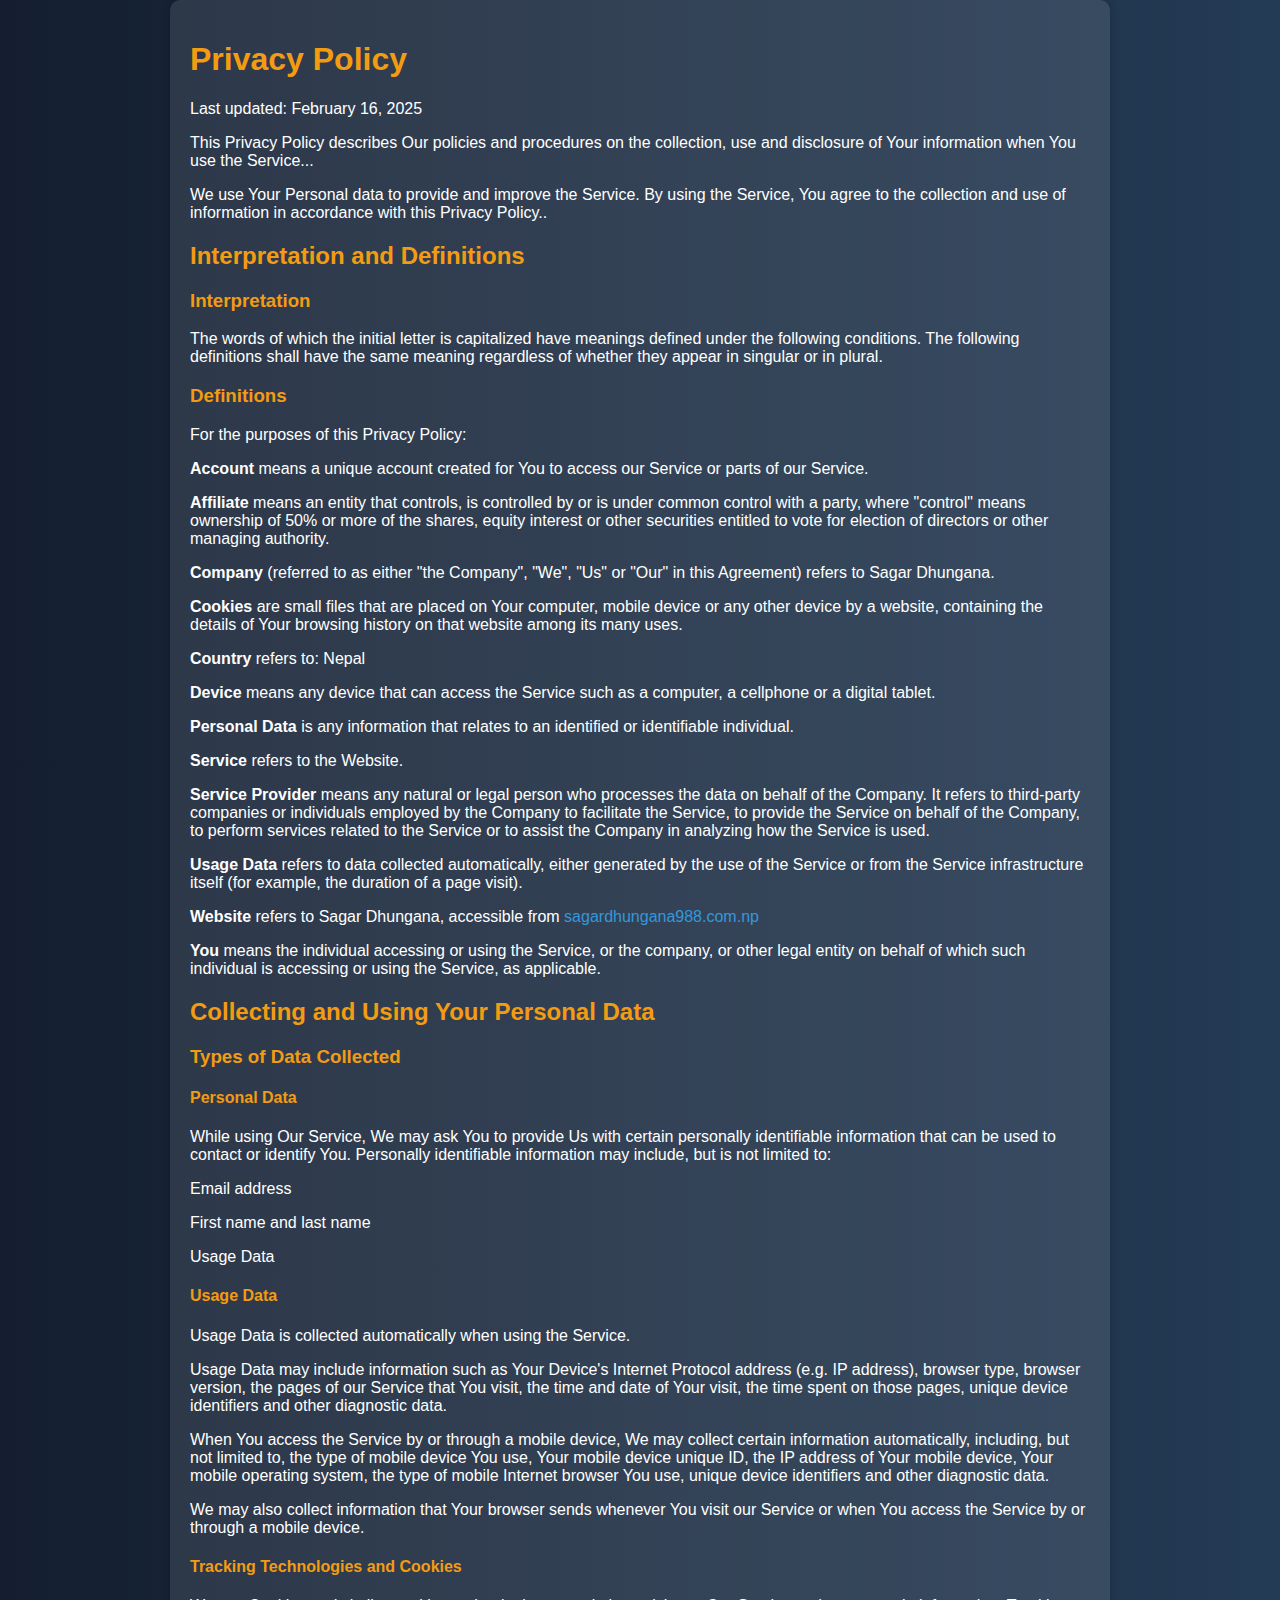
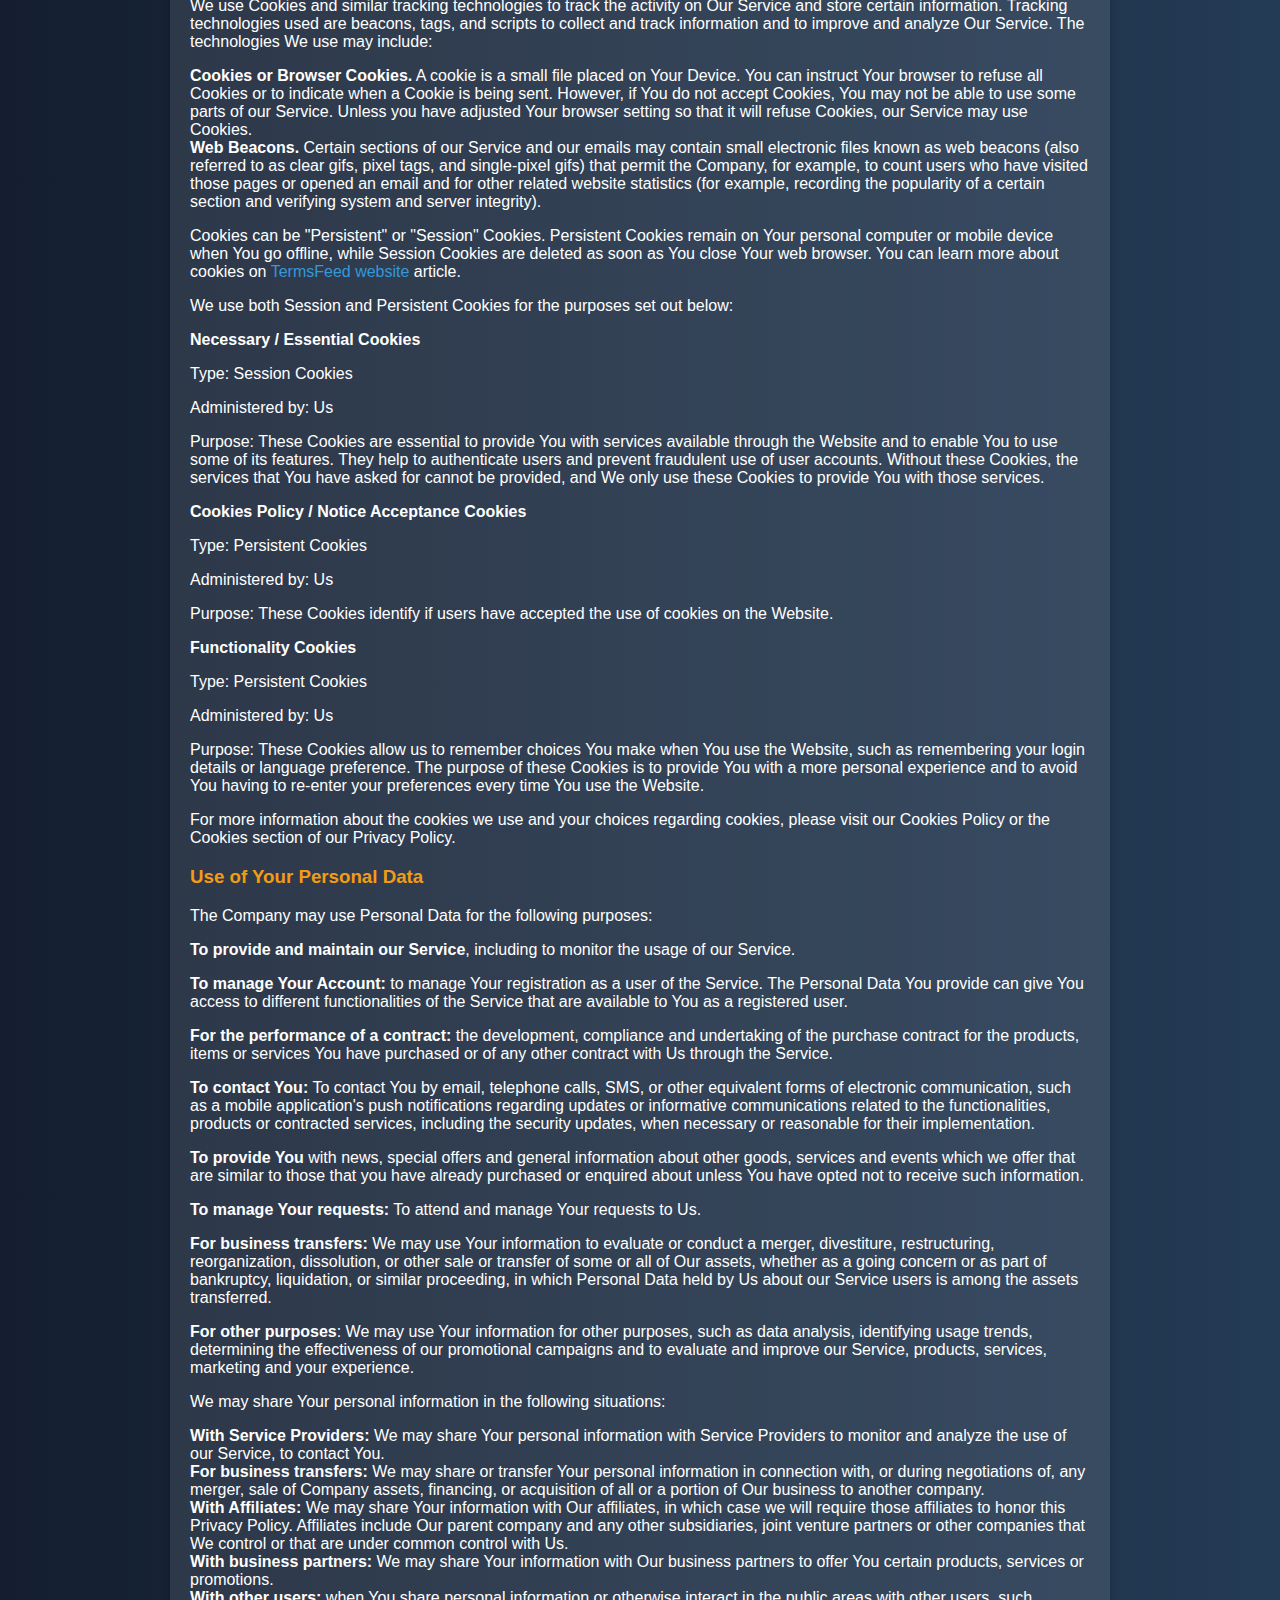
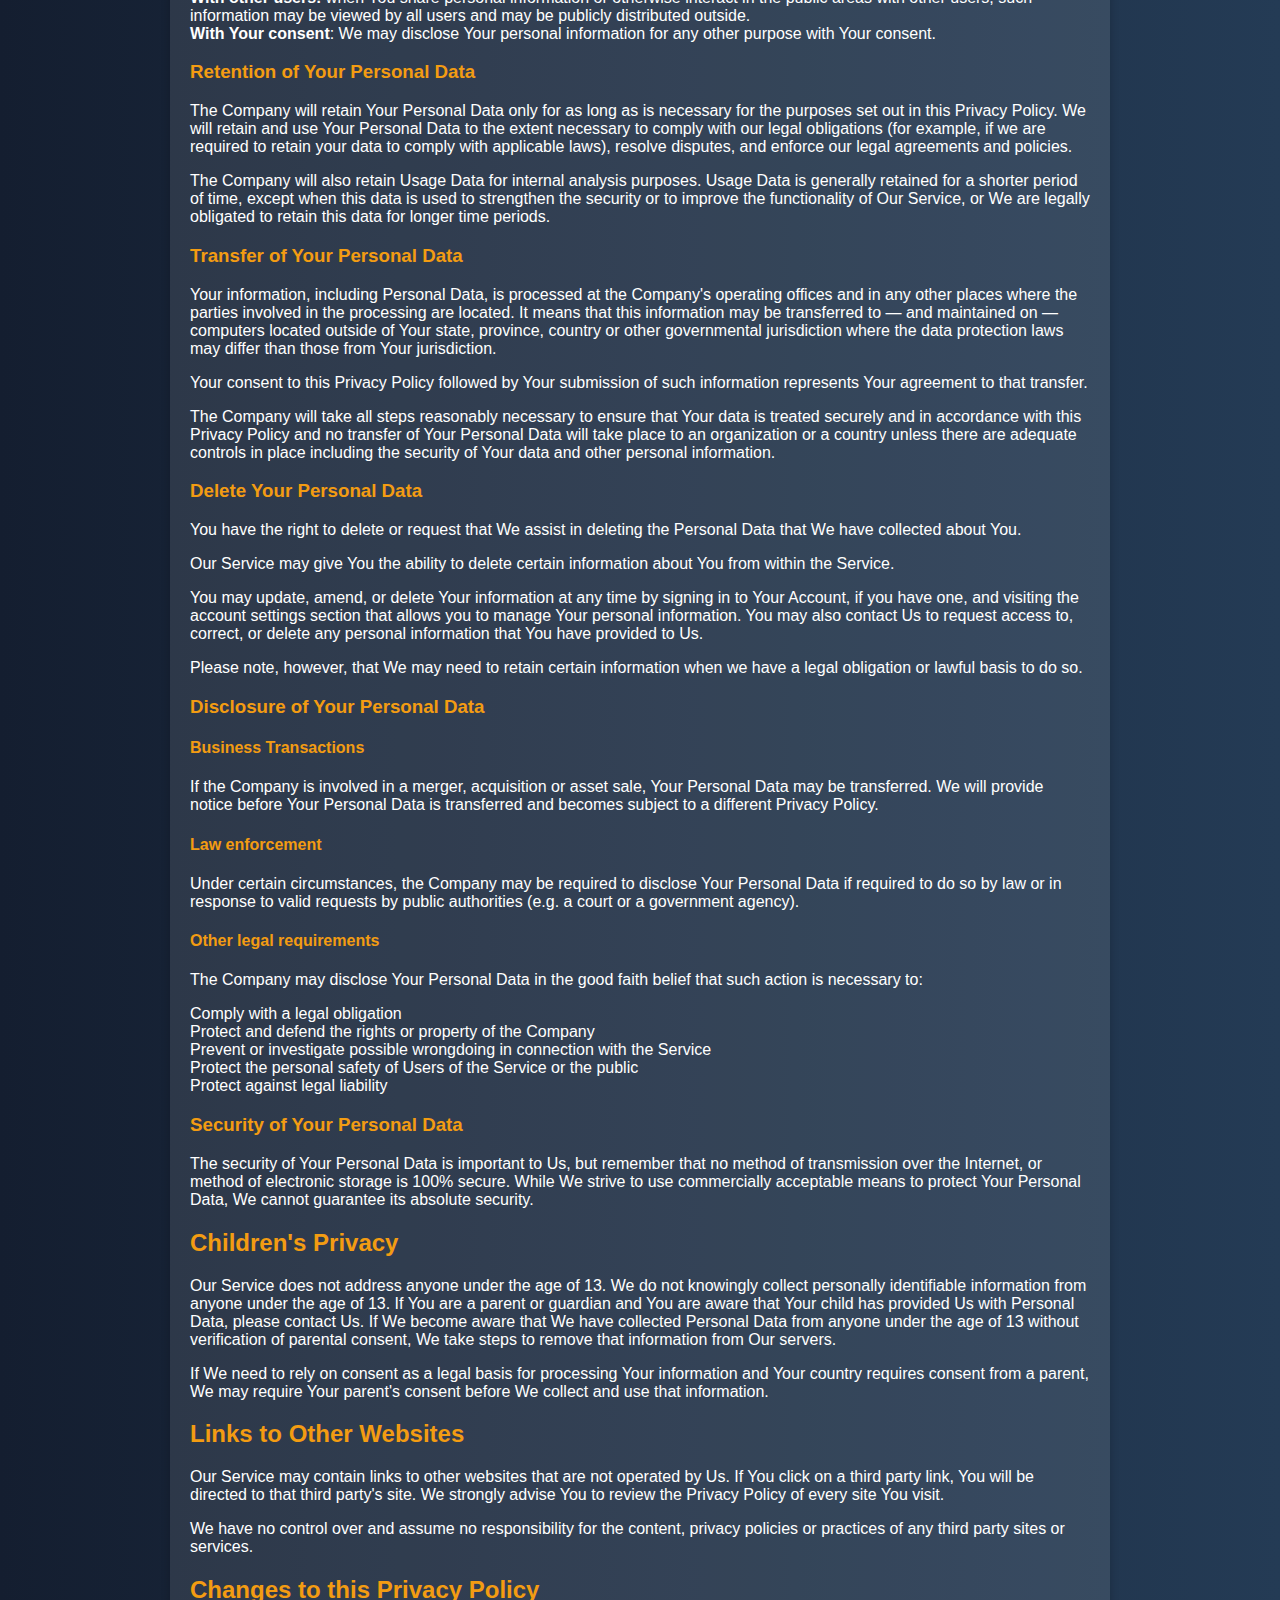
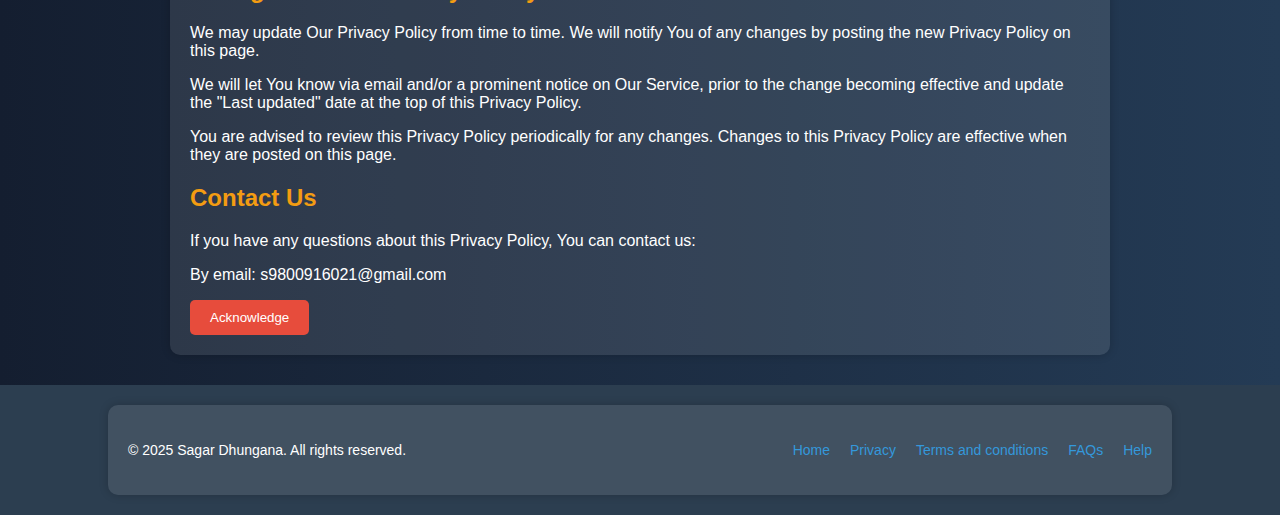
==== privacy.html @ ce271935 "added work files to repo" ====
<!DOCTYPE html>
<html lang="en">
<head>
    <meta charset="UTF-8">
    <meta name="viewport" content="width=device-width, initial-scale=1.0">
    <title>Privacy Policy</title>
    <style>
        body {
            font-family: 'Arial', sans-serif;
            background: linear-gradient(to right, #141e30, #243b55);
            color: white;
            margin: 0;
            padding: 0;
            display: flex;
            justify-content: center;
            align-items: center;
            flex-direction: column;
            min-height: 100vh;
        }
        .container {
            width: 80%;
            max-width: 900px;
            background: rgba(255, 255, 255, 0.1);
            padding: 20px;
            border-radius: 10px;
            box-shadow: 0 0 10px rgba(0, 0, 0, 0.2);
            margin-bottom: 30px; /* Added margin for better spacing from footer */
        }
        h1, h2, h3, h4 {
            color: #f39c12;
        }
        a {
            color: #3498db;
            text-decoration: none;
        }
        a:hover {
            text-decoration: underline;
        }
        ul {
            list-style: none;
            padding: 0;
        }
        .cta-button {
            background: #e74c3c;
            color: white;
            padding: 10px 20px;
            border: none;
            cursor: pointer;
            border-radius: 5px;
            transition: 0.3s;
        }
        .cta-button:hover {
            background: #c0392b;
        }
        
        /* Footer Styles */
        footer {
            width: 100%;
            background-color: #2c3e50;
            padding: 20px 0;
            color: white;
            text-align: center;
            position: relative;
            bottom: 0;
            flex-shrink: 0;
        }
        footer .container {
            display: flex;
            justify-content: space-between;
            align-items: center;
            flex-wrap: wrap;
            max-width: 1200px;
            margin: 0 auto;
        }
        footer nav ul {
            display: flex;
            gap: 20px;
        }
        footer nav ul li {
            list-style: none;
        }
        footer nav ul li a {
            color: #3498db;
            text-decoration: none;
            font-size: 14px;
        }
        footer nav ul li a:hover {
            text-decoration: underline;
        }
        footer p {
            font-size: 14px;
            margin: 0;
        }
    </style>
</head>
<body>
    <div class="container">
        <h1>Privacy Policy</h1>
        <p>Last updated: February 16, 2025</p>
        <p>This Privacy Policy describes Our policies and procedures on the collection, use and disclosure of Your information when You use the Service...</p>
        <p>We use Your Personal data to provide and improve the Service. By using the Service, You agree to the collection and use of information in accordance with this Privacy Policy.</a>.</p>
<h2>Interpretation and Definitions</h2>
<h3>Interpretation</h3>
<p>The words of which the initial letter is capitalized have meanings defined under the following conditions. The following definitions shall have the same meaning regardless of whether they appear in singular or in plural.</p>
<h3>Definitions</h3>
<p>For the purposes of this Privacy Policy:</p>
<ul>
<li>
<p><strong>Account</strong> means a unique account created for You to access our Service or parts of our Service.</p>
</li>
<li>
<p><strong>Affiliate</strong> means an entity that controls, is controlled by or is under common control with a party, where &quot;control&quot; means ownership of 50% or more of the shares, equity interest or other securities entitled to vote for election of directors or other managing authority.</p>
</li>
<li>
<p><strong>Company</strong> (referred to as either &quot;the Company&quot;, &quot;We&quot;, &quot;Us&quot; or &quot;Our&quot; in this Agreement) refers to Sagar Dhungana.</p>
</li>
<li>
<p><strong>Cookies</strong> are small files that are placed on Your computer, mobile device or any other device by a website, containing the details of Your browsing history on that website among its many uses.</p>
</li>
<li>
<p><strong>Country</strong> refers to:  Nepal</p>
</li>
<li>
<p><strong>Device</strong> means any device that can access the Service such as a computer, a cellphone or a digital tablet.</p>
</li>
<li>
<p><strong>Personal Data</strong> is any information that relates to an identified or identifiable individual.</p>
</li>
<li>
<p><strong>Service</strong> refers to the Website.</p>
</li>
<li>
<p><strong>Service Provider</strong> means any natural or legal person who processes the data on behalf of the Company. It refers to third-party companies or individuals employed by the Company to facilitate the Service, to provide the Service on behalf of the Company, to perform services related to the Service or to assist the Company in analyzing how the Service is used.</p>
</li>
<li>
<p><strong>Usage Data</strong> refers to data collected automatically, either generated by the use of the Service or from the Service infrastructure itself (for example, the duration of a page visit).</p>
</li>
<li>
<p><strong>Website</strong> refers to Sagar Dhungana, accessible from <a href="sagardhungana988.com.np" rel="external nofollow noopener" target="_blank">sagardhungana988.com.np</a></p>
</li>
<li>
<p><strong>You</strong> means the individual accessing or using the Service, or the company, or other legal entity on behalf of which such individual is accessing or using the Service, as applicable.</p>
</li>
</ul>
<h2>Collecting and Using Your Personal Data</h2>
<h3>Types of Data Collected</h3>
<h4>Personal Data</h4>
<p>While using Our Service, We may ask You to provide Us with certain personally identifiable information that can be used to contact or identify You. Personally identifiable information may include, but is not limited to:</p>
<ul>
<li>
<p>Email address</p>
</li>
<li>
<p>First name and last name</p>
</li>
<li>
<p>Usage Data</p>
</li>
</ul>
<h4>Usage Data</h4>
<p>Usage Data is collected automatically when using the Service.</p>
<p>Usage Data may include information such as Your Device's Internet Protocol address (e.g. IP address), browser type, browser version, the pages of our Service that You visit, the time and date of Your visit, the time spent on those pages, unique device identifiers and other diagnostic data.</p>
<p>When You access the Service by or through a mobile device, We may collect certain information automatically, including, but not limited to, the type of mobile device You use, Your mobile device unique ID, the IP address of Your mobile device, Your mobile operating system, the type of mobile Internet browser You use, unique device identifiers and other diagnostic data.</p>
<p>We may also collect information that Your browser sends whenever You visit our Service or when You access the Service by or through a mobile device.</p>
<h4>Tracking Technologies and Cookies</h4>
<p>We use Cookies and similar tracking technologies to track the activity on Our Service and store certain information. Tracking technologies used are beacons, tags, and scripts to collect and track information and to improve and analyze Our Service. The technologies We use may include:</p>
<ul>
<li><strong>Cookies or Browser Cookies.</strong> A cookie is a small file placed on Your Device. You can instruct Your browser to refuse all Cookies or to indicate when a Cookie is being sent. However, if You do not accept Cookies, You may not be able to use some parts of our Service. Unless you have adjusted Your browser setting so that it will refuse Cookies, our Service may use Cookies.</li>
<li><strong>Web Beacons.</strong> Certain sections of our Service and our emails may contain small electronic files known as web beacons (also referred to as clear gifs, pixel tags, and single-pixel gifs) that permit the Company, for example, to count users who have visited those pages or opened an email and for other related website statistics (for example, recording the popularity of a certain section and verifying system and server integrity).</li>
</ul>
<p>Cookies can be &quot;Persistent&quot; or &quot;Session&quot; Cookies. Persistent Cookies remain on Your personal computer or mobile device when You go offline, while Session Cookies are deleted as soon as You close Your web browser. You can learn more about cookies on <a href="https://www.termsfeed.com/blog/cookies/#What_Are_Cookies" target="_blank">TermsFeed website</a> article.</p>
<p>We use both Session and Persistent Cookies for the purposes set out below:</p>
<ul>
<li>
<p><strong>Necessary / Essential Cookies</strong></p>
<p>Type: Session Cookies</p>
<p>Administered by: Us</p>
<p>Purpose: These Cookies are essential to provide You with services available through the Website and to enable You to use some of its features. They help to authenticate users and prevent fraudulent use of user accounts. Without these Cookies, the services that You have asked for cannot be provided, and We only use these Cookies to provide You with those services.</p>
</li>
<li>
<p><strong>Cookies Policy / Notice Acceptance Cookies</strong></p>
<p>Type: Persistent Cookies</p>
<p>Administered by: Us</p>
<p>Purpose: These Cookies identify if users have accepted the use of cookies on the Website.</p>
</li>
<li>
<p><strong>Functionality Cookies</strong></p>
<p>Type: Persistent Cookies</p>
<p>Administered by: Us</p>
<p>Purpose: These Cookies allow us to remember choices You make when You use the Website, such as remembering your login details or language preference. The purpose of these Cookies is to provide You with a more personal experience and to avoid You having to re-enter your preferences every time You use the Website.</p>
</li>
</ul>
<p>For more information about the cookies we use and your choices regarding cookies, please visit our Cookies Policy or the Cookies section of our Privacy Policy.</p>
<h3>Use of Your Personal Data</h3>
<p>The Company may use Personal Data for the following purposes:</p>
<ul>
<li>
<p><strong>To provide and maintain our Service</strong>, including to monitor the usage of our Service.</p>
</li>
<li>
<p><strong>To manage Your Account:</strong> to manage Your registration as a user of the Service. The Personal Data You provide can give You access to different functionalities of the Service that are available to You as a registered user.</p>
</li>
<li>
<p><strong>For the performance of a contract:</strong> the development, compliance and undertaking of the purchase contract for the products, items or services You have purchased or of any other contract with Us through the Service.</p>
</li>
<li>
<p><strong>To contact You:</strong> To contact You by email, telephone calls, SMS, or other equivalent forms of electronic communication, such as a mobile application's push notifications regarding updates or informative communications related to the functionalities, products or contracted services, including the security updates, when necessary or reasonable for their implementation.</p>
</li>
<li>
<p><strong>To provide You</strong> with news, special offers and general information about other goods, services and events which we offer that are similar to those that you have already purchased or enquired about unless You have opted not to receive such information.</p>
</li>
<li>
<p><strong>To manage Your requests:</strong> To attend and manage Your requests to Us.</p>
</li>
<li>
<p><strong>For business transfers:</strong> We may use Your information to evaluate or conduct a merger, divestiture, restructuring, reorganization, dissolution, or other sale or transfer of some or all of Our assets, whether as a going concern or as part of bankruptcy, liquidation, or similar proceeding, in which Personal Data held by Us about our Service users is among the assets transferred.</p>
</li>
<li>
<p><strong>For other purposes</strong>: We may use Your information for other purposes, such as data analysis, identifying usage trends, determining the effectiveness of our promotional campaigns and to evaluate and improve our Service, products, services, marketing and your experience.</p>
</li>
</ul>
<p>We may share Your personal information in the following situations:</p>
<ul>
<li><strong>With Service Providers:</strong> We may share Your personal information with Service Providers to monitor and analyze the use of our Service,  to contact You.</li>
<li><strong>For business transfers:</strong> We may share or transfer Your personal information in connection with, or during negotiations of, any merger, sale of Company assets, financing, or acquisition of all or a portion of Our business to another company.</li>
<li><strong>With Affiliates:</strong> We may share Your information with Our affiliates, in which case we will require those affiliates to honor this Privacy Policy. Affiliates include Our parent company and any other subsidiaries, joint venture partners or other companies that We control or that are under common control with Us.</li>
<li><strong>With business partners:</strong> We may share Your information with Our business partners to offer You certain products, services or promotions.</li>
<li><strong>With other users:</strong> when You share personal information or otherwise interact in the public areas with other users, such information may be viewed by all users and may be publicly distributed outside.</li>
<li><strong>With Your consent</strong>: We may disclose Your personal information for any other purpose with Your consent.</li>
</ul>
<h3>Retention of Your Personal Data</h3>
<p>The Company will retain Your Personal Data only for as long as is necessary for the purposes set out in this Privacy Policy. We will retain and use Your Personal Data to the extent necessary to comply with our legal obligations (for example, if we are required to retain your data to comply with applicable laws), resolve disputes, and enforce our legal agreements and policies.</p>
<p>The Company will also retain Usage Data for internal analysis purposes. Usage Data is generally retained for a shorter period of time, except when this data is used to strengthen the security or to improve the functionality of Our Service, or We are legally obligated to retain this data for longer time periods.</p>
<h3>Transfer of Your Personal Data</h3>
<p>Your information, including Personal Data, is processed at the Company's operating offices and in any other places where the parties involved in the processing are located. It means that this information may be transferred to — and maintained on — computers located outside of Your state, province, country or other governmental jurisdiction where the data protection laws may differ than those from Your jurisdiction.</p>
<p>Your consent to this Privacy Policy followed by Your submission of such information represents Your agreement to that transfer.</p>
<p>The Company will take all steps reasonably necessary to ensure that Your data is treated securely and in accordance with this Privacy Policy and no transfer of Your Personal Data will take place to an organization or a country unless there are adequate controls in place including the security of Your data and other personal information.</p>
<h3>Delete Your Personal Data</h3>
<p>You have the right to delete or request that We assist in deleting the Personal Data that We have collected about You.</p>
<p>Our Service may give You the ability to delete certain information about You from within the Service.</p>
<p>You may update, amend, or delete Your information at any time by signing in to Your Account, if you have one, and visiting the account settings section that allows you to manage Your personal information. You may also contact Us to request access to, correct, or delete any personal information that You have provided to Us.</p>
<p>Please note, however, that We may need to retain certain information when we have a legal obligation or lawful basis to do so.</p>
<h3>Disclosure of Your Personal Data</h3>
<h4>Business Transactions</h4>
<p>If the Company is involved in a merger, acquisition or asset sale, Your Personal Data may be transferred. We will provide notice before Your Personal Data is transferred and becomes subject to a different Privacy Policy.</p>
<h4>Law enforcement</h4>
<p>Under certain circumstances, the Company may be required to disclose Your Personal Data if required to do so by law or in response to valid requests by public authorities (e.g. a court or a government agency).</p>
<h4>Other legal requirements</h4>
<p>The Company may disclose Your Personal Data in the good faith belief that such action is necessary to:</p>
<ul>
<li>Comply with a legal obligation</li>
<li>Protect and defend the rights or property of the Company</li>
<li>Prevent or investigate possible wrongdoing in connection with the Service</li>
<li>Protect the personal safety of Users of the Service or the public</li>
<li>Protect against legal liability</li>
</ul>
<h3>Security of Your Personal Data</h3>
<p>The security of Your Personal Data is important to Us, but remember that no method of transmission over the Internet, or method of electronic storage is 100% secure. While We strive to use commercially acceptable means to protect Your Personal Data, We cannot guarantee its absolute security.</p>
<h2>Children's Privacy</h2>
<p>Our Service does not address anyone under the age of 13. We do not knowingly collect personally identifiable information from anyone under the age of 13. If You are a parent or guardian and You are aware that Your child has provided Us with Personal Data, please contact Us. If We become aware that We have collected Personal Data from anyone under the age of 13 without verification of parental consent, We take steps to remove that information from Our servers.</p>
<p>If We need to rely on consent as a legal basis for processing Your information and Your country requires consent from a parent, We may require Your parent's consent before We collect and use that information.</p>
<h2>Links to Other Websites</h2>
<p>Our Service may contain links to other websites that are not operated by Us. If You click on a third party link, You will be directed to that third party's site. We strongly advise You to review the Privacy Policy of every site You visit.</p>
<p>We have no control over and assume no responsibility for the content, privacy policies or practices of any third party sites or services.</p>
<h2>Changes to this Privacy Policy</h2>
<p>We may update Our Privacy Policy from time to time. We will notify You of any changes by posting the new Privacy Policy on this page.</p>
<p>We will let You know via email and/or a prominent notice on Our Service, prior to the change becoming effective and update the &quot;Last updated&quot; date at the top of this Privacy Policy.</p>
<p>You are advised to review this Privacy Policy periodically for any changes. Changes to this Privacy Policy are effective when they are posted on this page.</p>
<h2>Contact Us</h2>
<p>If you have any questions about this Privacy Policy, You can contact us:</p>
<ul>
<li>By email: s9800916021@gmail.com</li>
</ul>
        <!-- Content of the privacy policy goes here -->

        <button class="cta-button" onclick="alert('Thank you for reading our Privacy Policy!')">Acknowledge</button>
    </div>

    <footer>
        <div class="container">
            <p>&copy; 2025 Sagar Dhungana. All rights reserved.</p>
            <nav>
                <ul>
                    <li><a href="index.html">Home</a></li>
                    <li><a href="privacy.html">Privacy</a></li>
                    <li><a href="terms.html">Terms and conditions</a></li>
                    <li><a href="faqs.html">FAQs</a></li>
                    <li><a href="help.html">Help</a></li>
                </ul>
            </nav>
        </div>
    </footer>
</body>
</html>
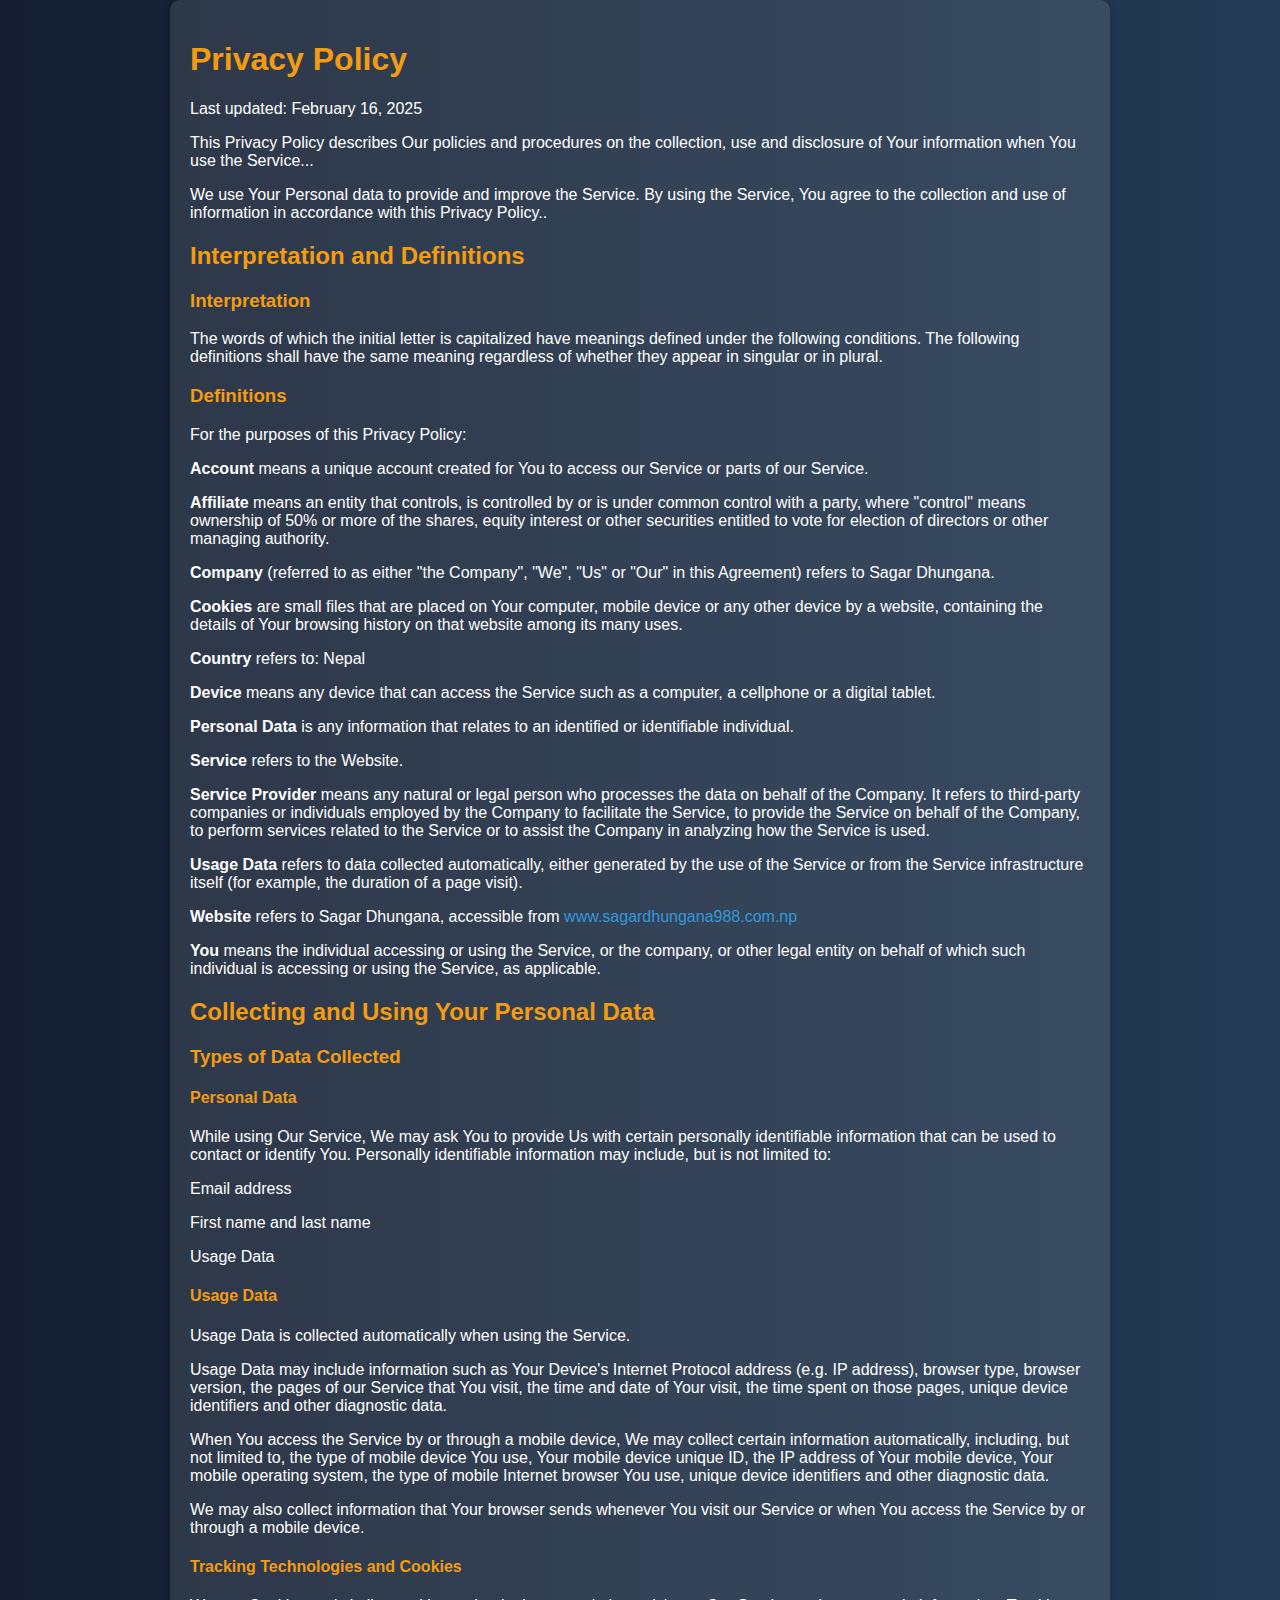
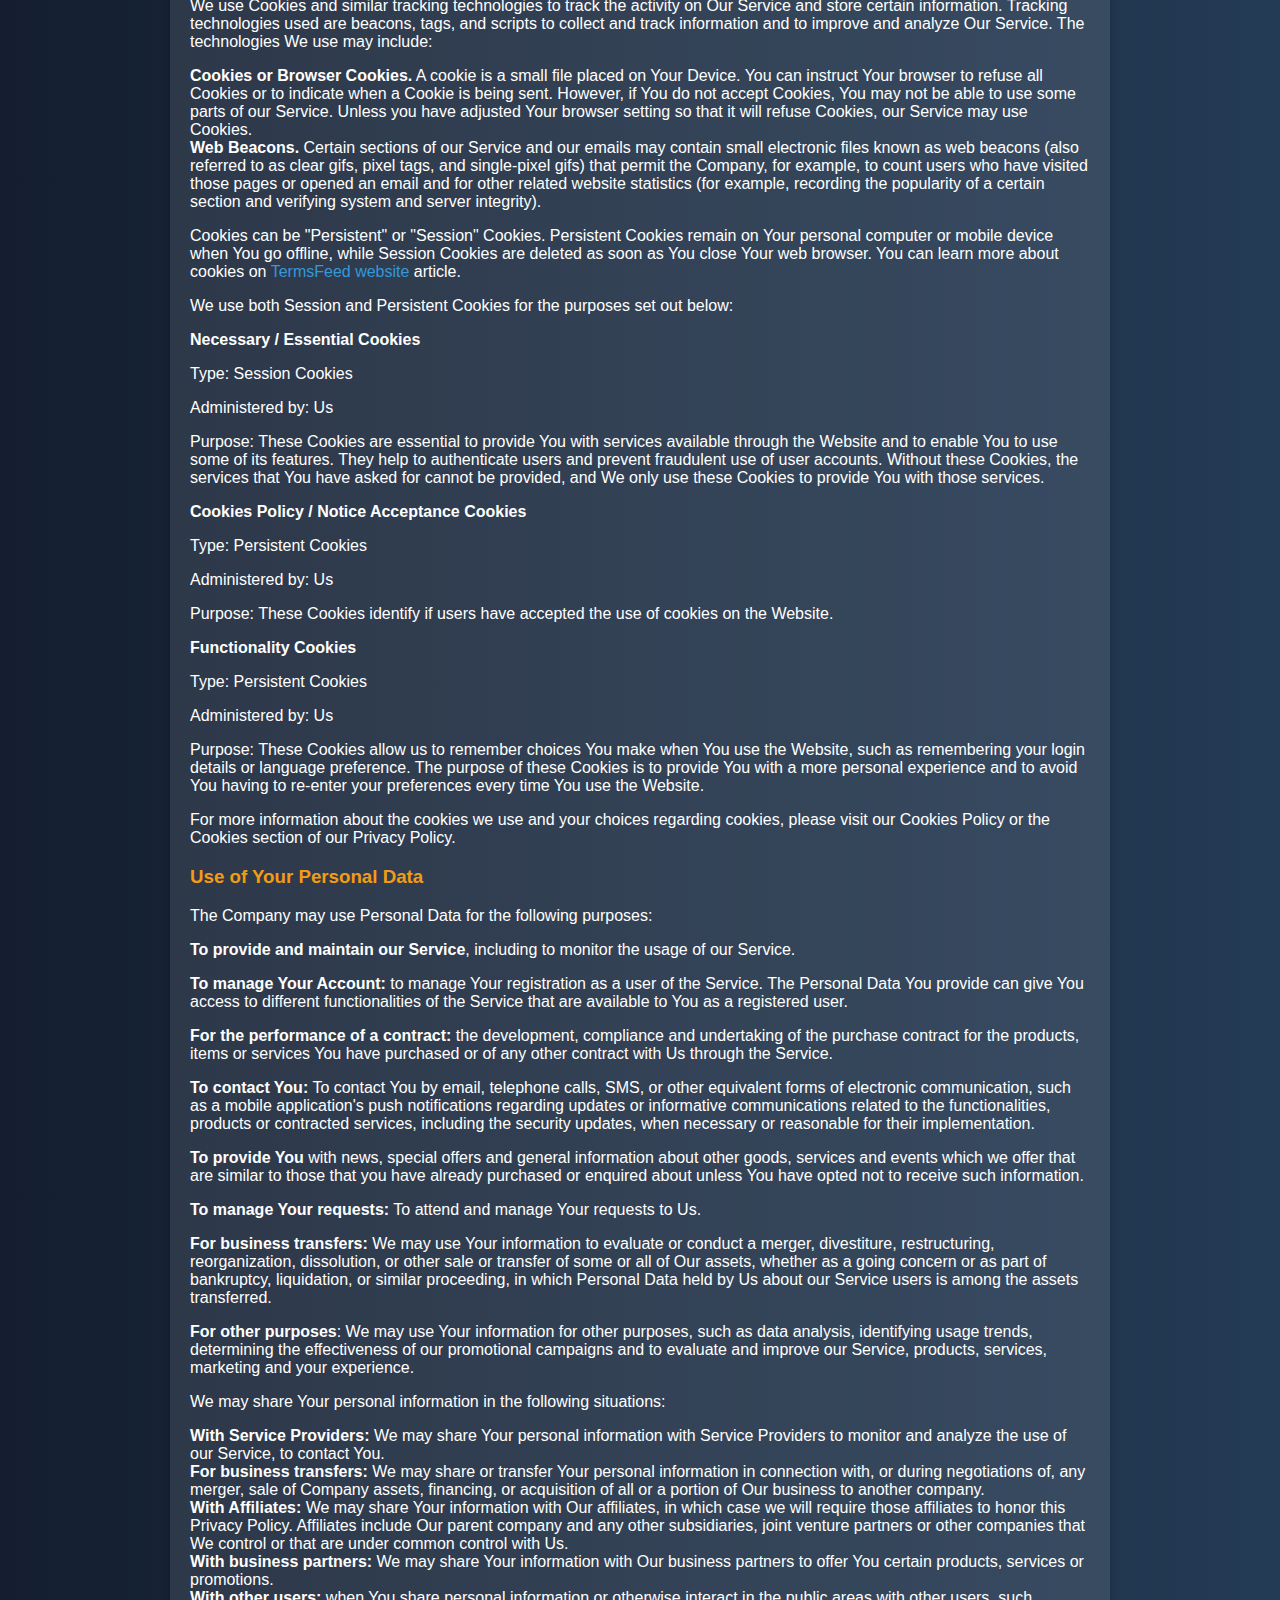
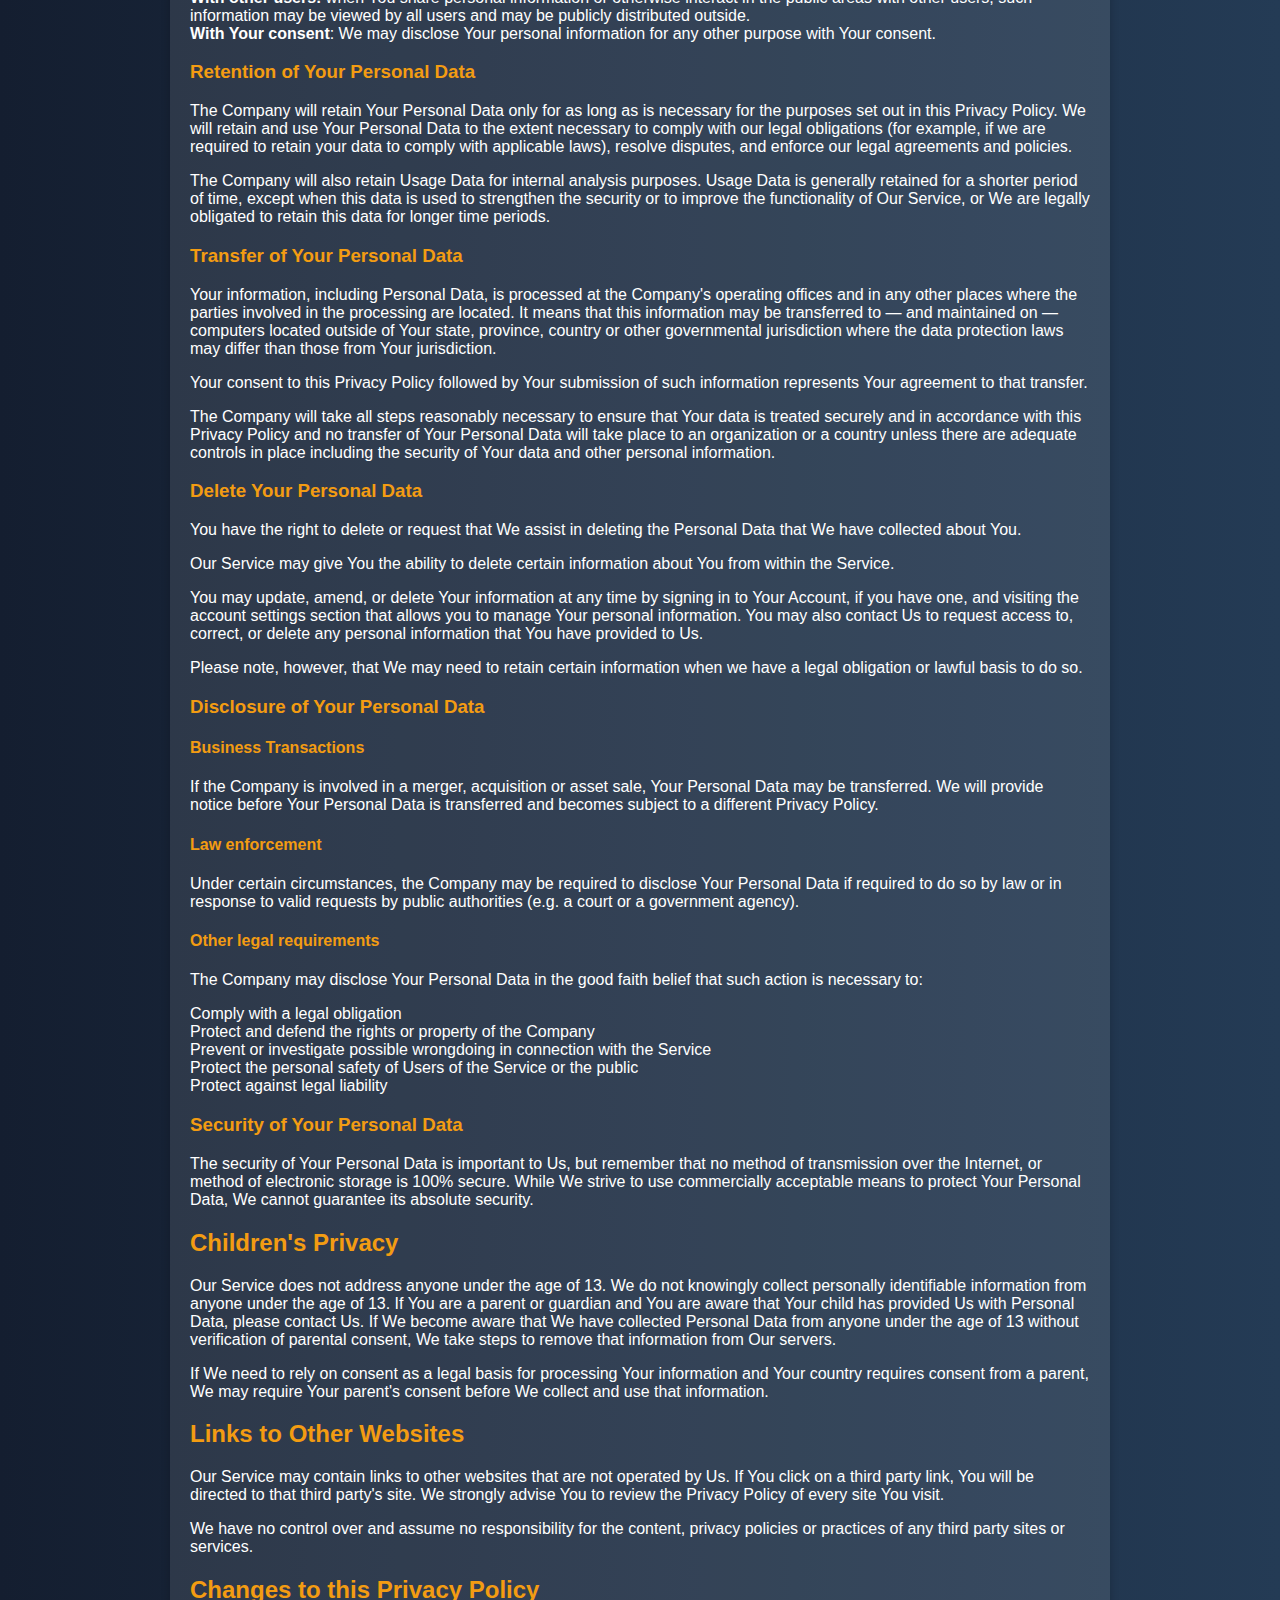
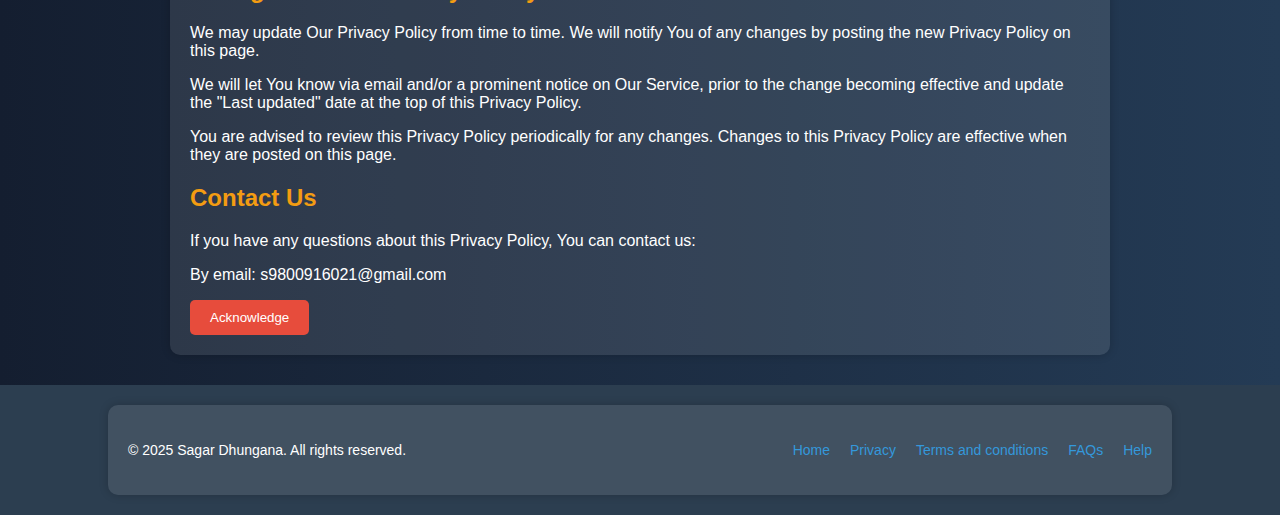
==== commit 7431cd60: "Update privacy.html" ====
--- a/privacy.html
+++ b/privacy.html
@@ -136,7 +136,7 @@
 <p><strong>Usage Data</strong> refers to data collected automatically, either generated by the use of the Service or from the Service infrastructure itself (for example, the duration of a page visit).</p>
 </li>
 <li>
-<p><strong>Website</strong> refers to Sagar Dhungana, accessible from <a href="sagardhungana988.com.np" rel="external nofollow noopener" target="_blank">sagardhungana988.com.np</a></p>
+<p><strong>Website</strong> refers to Sagar Dhungana, accessible from <a href="www.sagardhungana988.com.np" rel="external nofollow noopener" target="_blank">www.sagardhungana988.com.np</a></p>
 </li>
 <li>
 <p><strong>You</strong> means the individual accessing or using the Service, or the company, or other legal entity on behalf of which such individual is accessing or using the Service, as applicable.</p>
